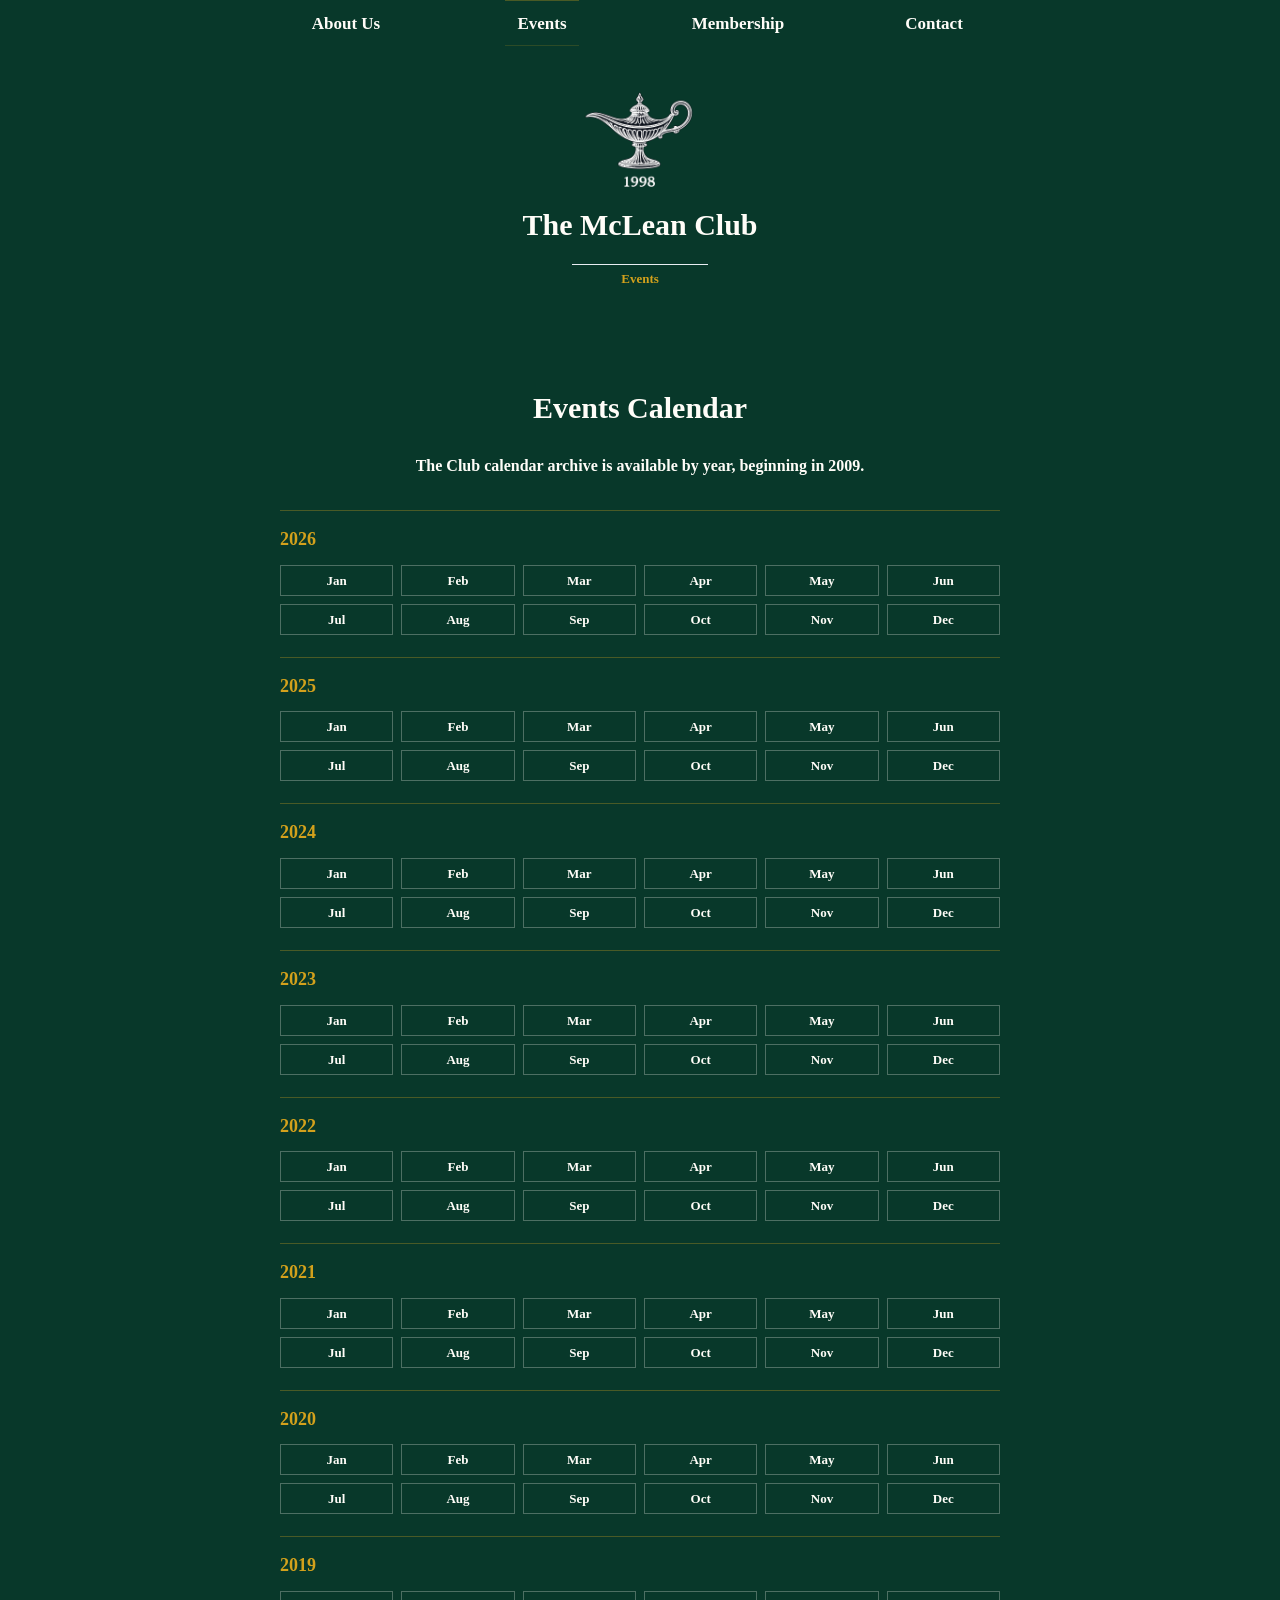
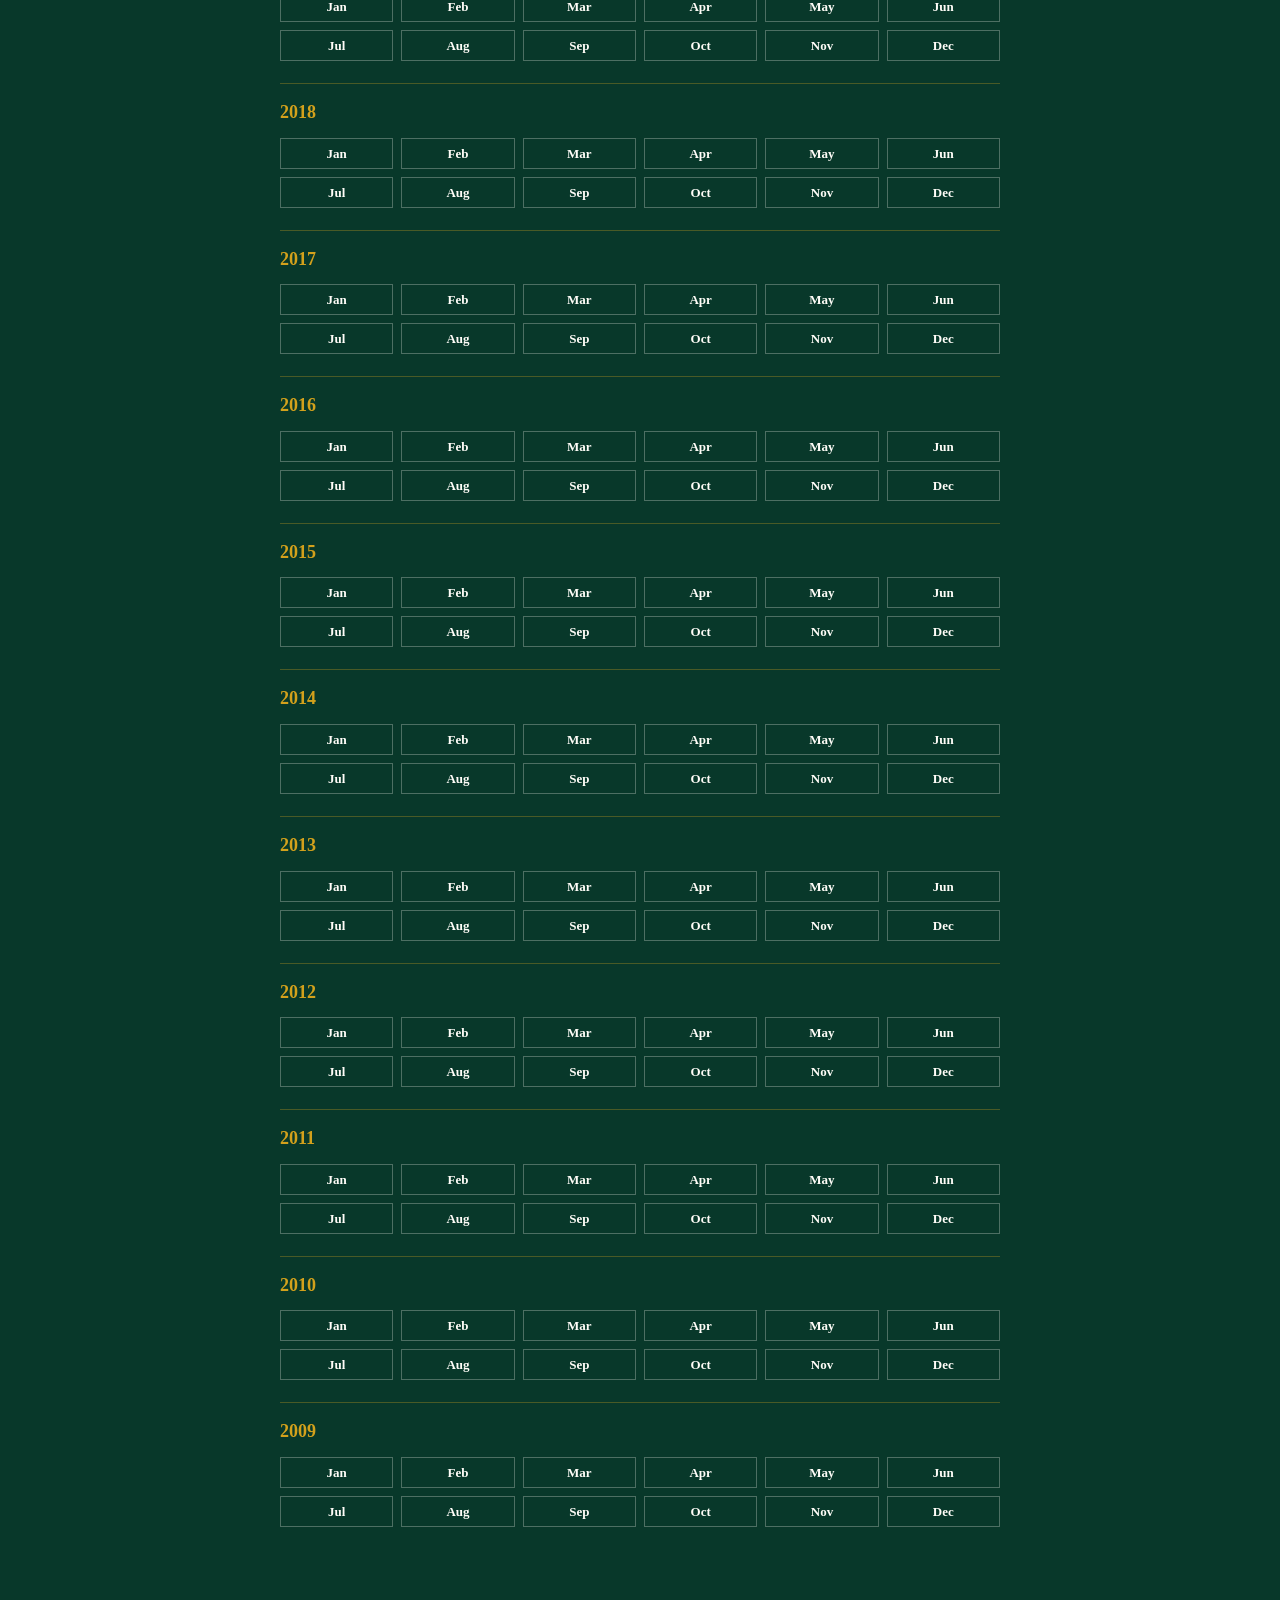
==== events.html @ 1c0b6ec5 "Add site pages for events membership and contact" ====
<!doctype html>
<html lang="en">
  <head>
    <meta charset="utf-8">
    <meta name="viewport" content="width=device-width, initial-scale=1">
    <meta
      name="description"
      content="The McLean Club events calendar archive, with calendar years available back to 2009."
    >
    <meta name="robots" content="index, follow, max-image-preview:large">
    <meta name="author" content="The McLean Club">
    <meta name="theme-color" content="#08382a">
    <meta name="geo.region" content="US-VA">
    <meta name="geo.placename" content="McLean, Virginia">
    <meta property="og:type" content="website">
    <meta property="og:locale" content="en_US">
    <meta property="og:site_name" content="The McLean Club">
    <meta property="og:title" content="Events | The McLean Club">
    <meta
      property="og:description"
      content="The McLean Club events calendar archive, with years available back to 2009."
    >
    <meta property="og:url" content="https://mcleanclub.org/events.html">
    <meta property="og:image" content="https://mcleanclub.org/assets/og-image.png">
    <meta property="og:image:secure_url" content="https://mcleanclub.org/assets/og-image.png">
    <meta property="og:image:type" content="image/png">
    <meta property="og:image:width" content="1200">
    <meta property="og:image:height" content="630">
    <meta property="og:image:alt" content="The McLean Club lamp logo with the 1998 founding year">
    <meta name="twitter:card" content="summary_large_image">
    <meta name="twitter:title" content="Events | The McLean Club">
    <meta
      name="twitter:description"
      content="The McLean Club events calendar archive, with years available back to 2009."
    >
    <meta name="twitter:image" content="https://mcleanclub.org/assets/og-image.png">
    <meta name="twitter:image:alt" content="The McLean Club lamp logo with the 1998 founding year">
    <title>Events | The McLean Club</title>
    <link rel="canonical" href="https://mcleanclub.org/events.html">
    <link rel="icon" type="image/png" href="assets/mclean-club-logo.png">
    <link rel="apple-touch-icon" href="assets/mclean-club-logo.png">
    <link rel="stylesheet" href="styles.css">
    <script src="location.js" defer></script>
  </head>
  <body>
    <nav class="site-nav" aria-label="Primary">
      <a class="site-nav__link" href="index.html#about">About Us</a>
      <a class="site-nav__link site-nav__link--active" href="events.html">Events</a>
      <a class="site-nav__link" href="membership.html">Membership</a>
      <a class="site-nav__link" href="contact.html">Contact</a>
    </nav>

    <header class="masthead" aria-labelledby="site-title">
      <img
        class="masthead__crest"
        src="assets/mclean-club-logo.png"
        alt="The McLean Club logo"
        width="180"
        height="118"
      >
      <h1 id="site-title">The McLean Club</h1>
      <div class="masthead__rule" aria-hidden="true"></div>
      <p class="masthead__kicker">Events</p>
    </header>

    <main class="page-main">
      <section class="content-section" aria-labelledby="events-title">
        <h2 id="events-title">Events Calendar</h2>
        <p>
          The Club calendar archive is available by year, beginning in 2009.
        </p>
        <ol class="calendar-archive" aria-label="Events calendar archive by year">
          <li class="calendar-year">
            <h3>2026</h3>
            <ol class="event-months">
              <li>Jan</li><li>Feb</li><li>Mar</li><li>Apr</li><li>May</li><li>Jun</li>
              <li>Jul</li><li>Aug</li><li>Sep</li><li>Oct</li><li>Nov</li><li>Dec</li>
            </ol>
          </li>
          <li class="calendar-year">
            <h3>2025</h3>
            <ol class="event-months">
              <li>Jan</li><li>Feb</li><li>Mar</li><li>Apr</li><li>May</li><li>Jun</li>
              <li>Jul</li><li>Aug</li><li>Sep</li><li>Oct</li><li>Nov</li><li>Dec</li>
            </ol>
          </li>
          <li class="calendar-year">
            <h3>2024</h3>
            <ol class="event-months">
              <li>Jan</li><li>Feb</li><li>Mar</li><li>Apr</li><li>May</li><li>Jun</li>
              <li>Jul</li><li>Aug</li><li>Sep</li><li>Oct</li><li>Nov</li><li>Dec</li>
            </ol>
          </li>
          <li class="calendar-year">
            <h3>2023</h3>
            <ol class="event-months">
              <li>Jan</li><li>Feb</li><li>Mar</li><li>Apr</li><li>May</li><li>Jun</li>
              <li>Jul</li><li>Aug</li><li>Sep</li><li>Oct</li><li>Nov</li><li>Dec</li>
            </ol>
          </li>
          <li class="calendar-year">
            <h3>2022</h3>
            <ol class="event-months">
              <li>Jan</li><li>Feb</li><li>Mar</li><li>Apr</li><li>May</li><li>Jun</li>
              <li>Jul</li><li>Aug</li><li>Sep</li><li>Oct</li><li>Nov</li><li>Dec</li>
            </ol>
          </li>
          <li class="calendar-year">
            <h3>2021</h3>
            <ol class="event-months">
              <li>Jan</li><li>Feb</li><li>Mar</li><li>Apr</li><li>May</li><li>Jun</li>
              <li>Jul</li><li>Aug</li><li>Sep</li><li>Oct</li><li>Nov</li><li>Dec</li>
            </ol>
          </li>
          <li class="calendar-year">
            <h3>2020</h3>
            <ol class="event-months">
              <li>Jan</li><li>Feb</li><li>Mar</li><li>Apr</li><li>May</li><li>Jun</li>
              <li>Jul</li><li>Aug</li><li>Sep</li><li>Oct</li><li>Nov</li><li>Dec</li>
            </ol>
          </li>
          <li class="calendar-year">
            <h3>2019</h3>
            <ol class="event-months">
              <li>Jan</li><li>Feb</li><li>Mar</li><li>Apr</li><li>May</li><li>Jun</li>
              <li>Jul</li><li>Aug</li><li>Sep</li><li>Oct</li><li>Nov</li><li>Dec</li>
            </ol>
          </li>
          <li class="calendar-year">
            <h3>2018</h3>
            <ol class="event-months">
              <li>Jan</li><li>Feb</li><li>Mar</li><li>Apr</li><li>May</li><li>Jun</li>
              <li>Jul</li><li>Aug</li><li>Sep</li><li>Oct</li><li>Nov</li><li>Dec</li>
            </ol>
          </li>
          <li class="calendar-year">
            <h3>2017</h3>
            <ol class="event-months">
              <li>Jan</li><li>Feb</li><li>Mar</li><li>Apr</li><li>May</li><li>Jun</li>
              <li>Jul</li><li>Aug</li><li>Sep</li><li>Oct</li><li>Nov</li><li>Dec</li>
            </ol>
          </li>
          <li class="calendar-year">
            <h3>2016</h3>
            <ol class="event-months">
              <li>Jan</li><li>Feb</li><li>Mar</li><li>Apr</li><li>May</li><li>Jun</li>
              <li>Jul</li><li>Aug</li><li>Sep</li><li>Oct</li><li>Nov</li><li>Dec</li>
            </ol>
          </li>
          <li class="calendar-year">
            <h3>2015</h3>
            <ol class="event-months">
              <li>Jan</li><li>Feb</li><li>Mar</li><li>Apr</li><li>May</li><li>Jun</li>
              <li>Jul</li><li>Aug</li><li>Sep</li><li>Oct</li><li>Nov</li><li>Dec</li>
            </ol>
          </li>
          <li class="calendar-year">
            <h3>2014</h3>
            <ol class="event-months">
              <li>Jan</li><li>Feb</li><li>Mar</li><li>Apr</li><li>May</li><li>Jun</li>
              <li>Jul</li><li>Aug</li><li>Sep</li><li>Oct</li><li>Nov</li><li>Dec</li>
            </ol>
          </li>
          <li class="calendar-year">
            <h3>2013</h3>
            <ol class="event-months">
              <li>Jan</li><li>Feb</li><li>Mar</li><li>Apr</li><li>May</li><li>Jun</li>
              <li>Jul</li><li>Aug</li><li>Sep</li><li>Oct</li><li>Nov</li><li>Dec</li>
            </ol>
          </li>
          <li class="calendar-year">
            <h3>2012</h3>
            <ol class="event-months">
              <li>Jan</li><li>Feb</li><li>Mar</li><li>Apr</li><li>May</li><li>Jun</li>
              <li>Jul</li><li>Aug</li><li>Sep</li><li>Oct</li><li>Nov</li><li>Dec</li>
            </ol>
          </li>
          <li class="calendar-year">
            <h3>2011</h3>
            <ol class="event-months">
              <li>Jan</li><li>Feb</li><li>Mar</li><li>Apr</li><li>May</li><li>Jun</li>
              <li>Jul</li><li>Aug</li><li>Sep</li><li>Oct</li><li>Nov</li><li>Dec</li>
            </ol>
          </li>
          <li class="calendar-year">
            <h3>2010</h3>
            <ol class="event-months">
              <li>Jan</li><li>Feb</li><li>Mar</li><li>Apr</li><li>May</li><li>Jun</li>
              <li>Jul</li><li>Aug</li><li>Sep</li><li>Oct</li><li>Nov</li><li>Dec</li>
            </ol>
          </li>
          <li class="calendar-year">
            <h3>2009</h3>
            <ol class="event-months">
              <li>Jan</li><li>Feb</li><li>Mar</li><li>Apr</li><li>May</li><li>Jun</li>
              <li>Jul</li><li>Aug</li><li>Sep</li><li>Oct</li><li>Nov</li><li>Dec</li>
            </ol>
          </li>
        </ol>
      </section>
    </main>
  </body>
</html>
---- styles.css ----
:root {
  --background: #08382a;
  --text: #fffdf8;
  --muted: #e8edf2;
  --gold: #d3a11c;
  --rule: rgba(211, 161, 28, 0.32);
}

* {
  box-sizing: border-box;
}

html {
  background: var(--background);
  scroll-behavior: smooth;
}

body {
  min-height: 100vh;
  margin: 0;
  background: var(--background);
  color: var(--text);
  font-family: Georgia, "Times New Roman", serif;
  text-align: center;
}

a {
  color: inherit;
}

.site-nav {
  display: grid;
  grid-template-columns: repeat(4, minmax(0, 1fr));
  gap: 4px;
  width: min(780px, calc(100% - 32px));
  margin: 0 auto;
  align-items: center;
  justify-items: center;
}

.site-nav__link {
  display: block;
  padding: 14px 12px 13px;
  color: var(--text);
  font-size: 1.0625rem;
  font-weight: 700;
  line-height: 1;
  text-decoration: none;
}

.site-nav__link--active {
  border-top: 1px solid var(--rule);
  border-bottom: 1px solid rgba(211, 161, 28, 0.18);
}

.site-nav__link:focus-visible,
.site-nav__link:hover {
  color: var(--gold);
  outline: none;
}

.masthead {
  width: min(520px, calc(100% - 40px));
  margin: 35px auto 0;
}

.masthead__crest {
  display: block;
  width: 180px;
  height: auto;
  margin: 0 auto 6px;
}

h1,
h2,
p {
  margin: 0;
}

h1 {
  font-size: 1.875rem;
  font-weight: 700;
  line-height: 1.2;
}

.masthead__rule {
  width: 136px;
  height: 1px;
  margin: 21px auto 6px;
  background: var(--muted);
}

.masthead__kicker {
  color: var(--gold);
  font-size: 0.8125rem;
  font-weight: 700;
  line-height: 1.2;
}

main {
  width: min(430px, calc(100% - 40px));
  margin: 104px auto 0;
  padding-bottom: 84px;
}

.content-section + .content-section {
  margin-top: 128px;
}

.content-section h2 {
  margin-bottom: 30px;
  color: var(--text);
  font-size: 1.875rem;
  font-weight: 700;
  line-height: 1.15;
}

.content-section p {
  max-width: 344px;
  margin: 0 auto;
  color: var(--text);
  font-size: 1rem;
  font-weight: 700;
  line-height: 1.32;
}

.content-section p + p {
  margin-top: 24px;
}

.page-main {
  width: min(720px, calc(100% - 40px));
}

.page-main .content-section p {
  max-width: 560px;
}

.content-list,
.calendar-archive,
.event-months {
  margin: 0;
  padding: 0;
  list-style: none;
}

.content-list {
  display: grid;
  gap: 18px;
  width: min(520px, 100%);
  margin: 32px auto 0;
  text-align: left;
}

.content-list li {
  border-top: 1px solid var(--rule);
  padding-top: 18px;
  color: var(--text);
  font-size: 1rem;
  font-weight: 700;
  line-height: 1.35;
}

.content-list strong {
  display: block;
  margin-bottom: 6px;
  color: var(--gold);
}

.calendar-archive {
  display: grid;
  gap: 22px;
  margin-top: 34px;
}

.calendar-year {
  border-top: 1px solid var(--rule);
  padding-top: 18px;
  text-align: left;
}

.calendar-year h3 {
  margin: 0 0 14px;
  color: var(--gold);
  font-size: 1.125rem;
  line-height: 1.2;
}

.event-months {
  display: grid;
  grid-template-columns: repeat(6, minmax(0, 1fr));
  gap: 8px;
}

.event-months li {
  border: 1px solid rgba(255, 253, 248, 0.28);
  padding: 8px 6px;
  color: var(--text);
  font-size: 0.8125rem;
  font-weight: 700;
  line-height: 1;
  text-align: center;
}

.content-section__location {
  margin-bottom: 28px;
  color: var(--gold);
  font-size: 0.8125rem;
  font-weight: 700;
  line-height: 1.5;
}

@media (max-width: 560px) {
  .site-nav {
    grid-template-columns: repeat(2, minmax(0, 1fr));
    gap: 0;
    width: min(100%, calc(100% - 24px));
  }

  .site-nav__link {
    padding-right: 8px;
    padding-left: 8px;
    font-size: 1rem;
  }

  .masthead {
    margin-top: 32px;
  }

  h1,
  .content-section h2 {
    font-size: 1.625rem;
  }

  main {
    margin-top: 88px;
  }

  .content-section + .content-section {
    margin-top: 96px;
  }

  .event-months {
    grid-template-columns: repeat(3, minmax(0, 1fr));
  }
}
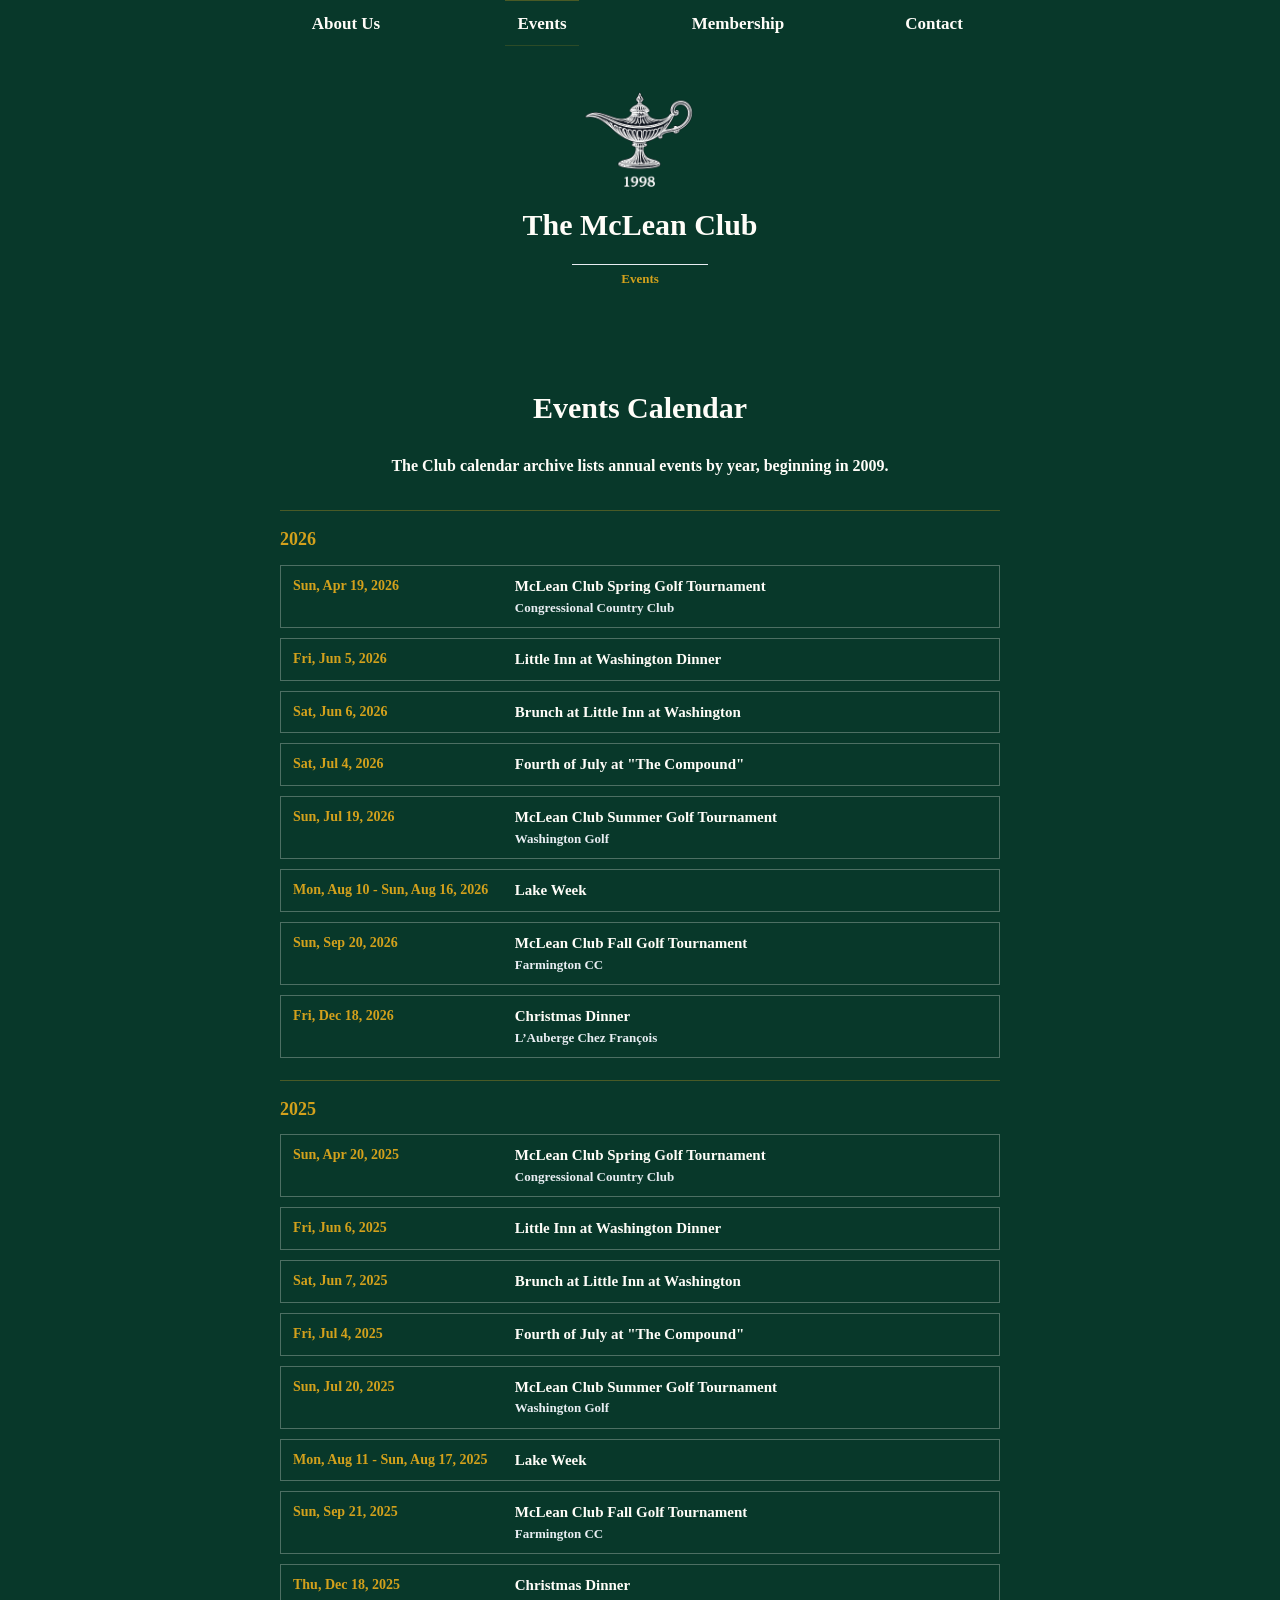
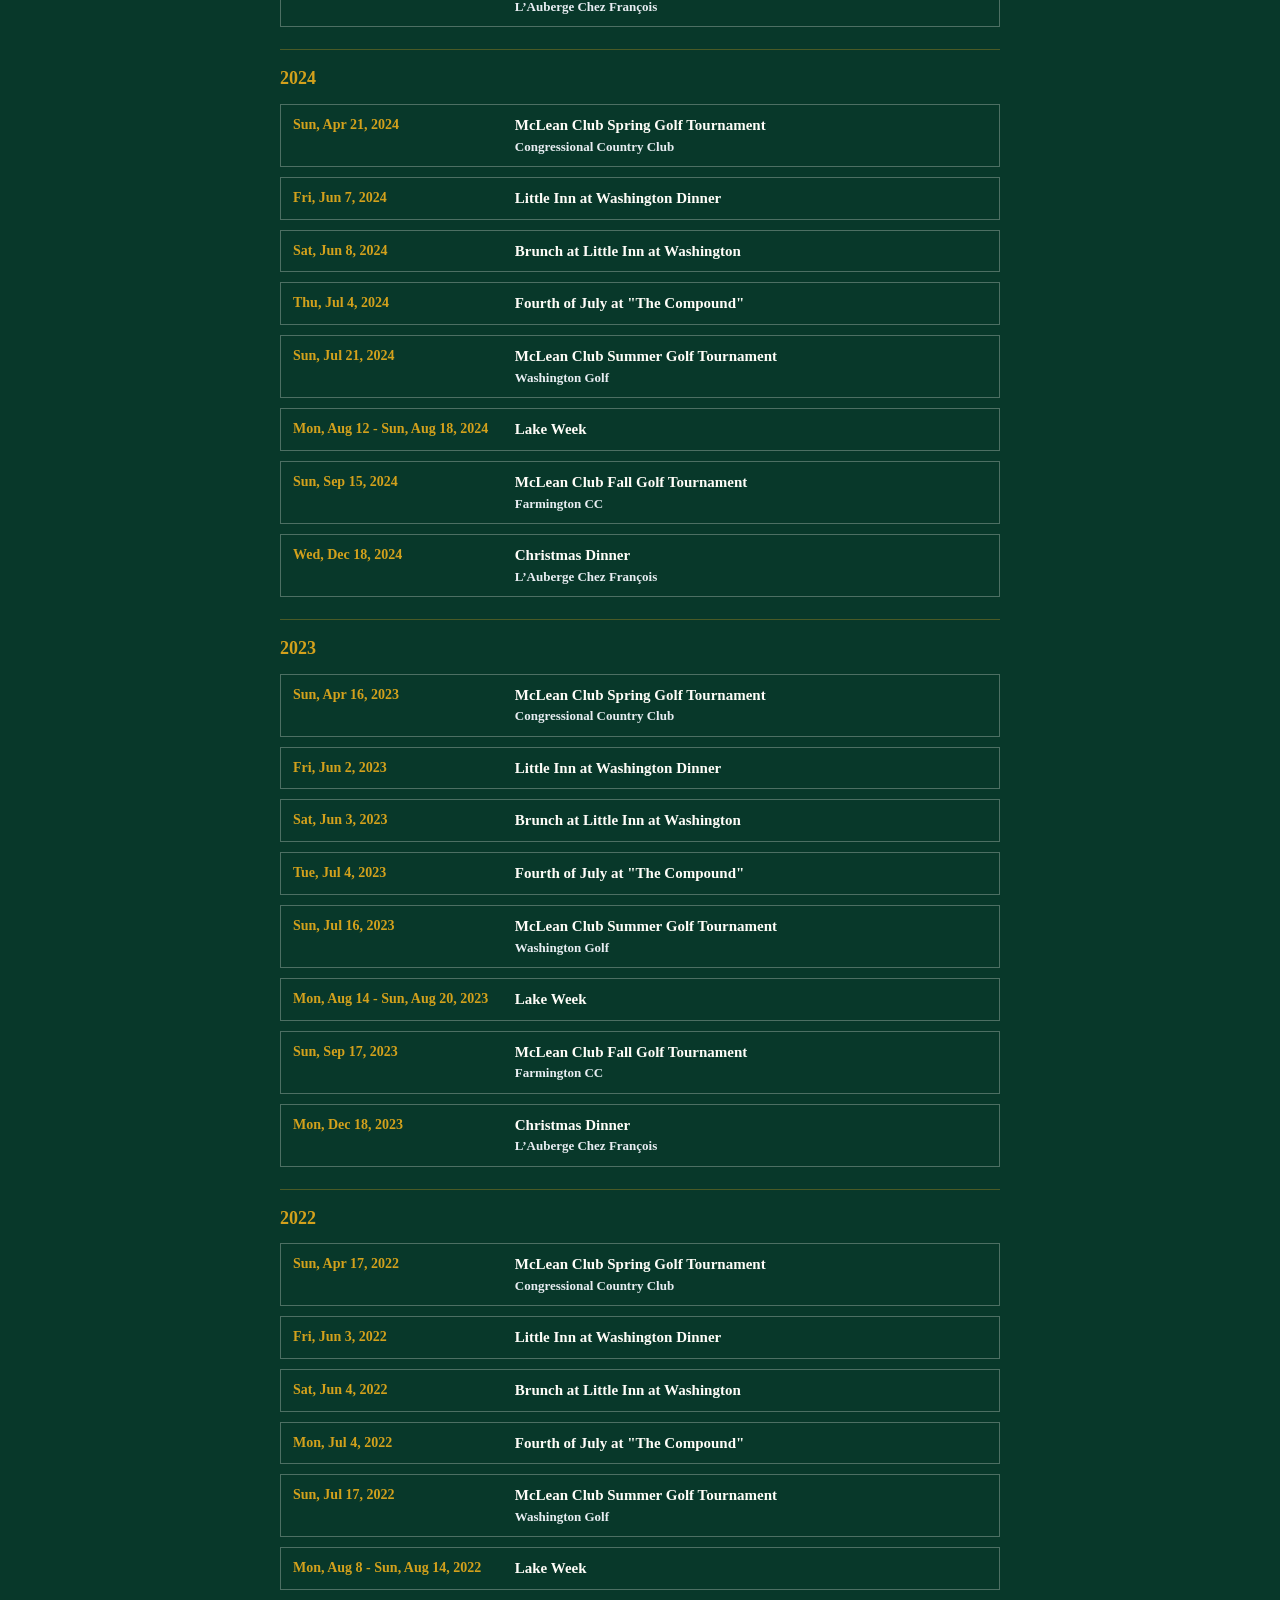
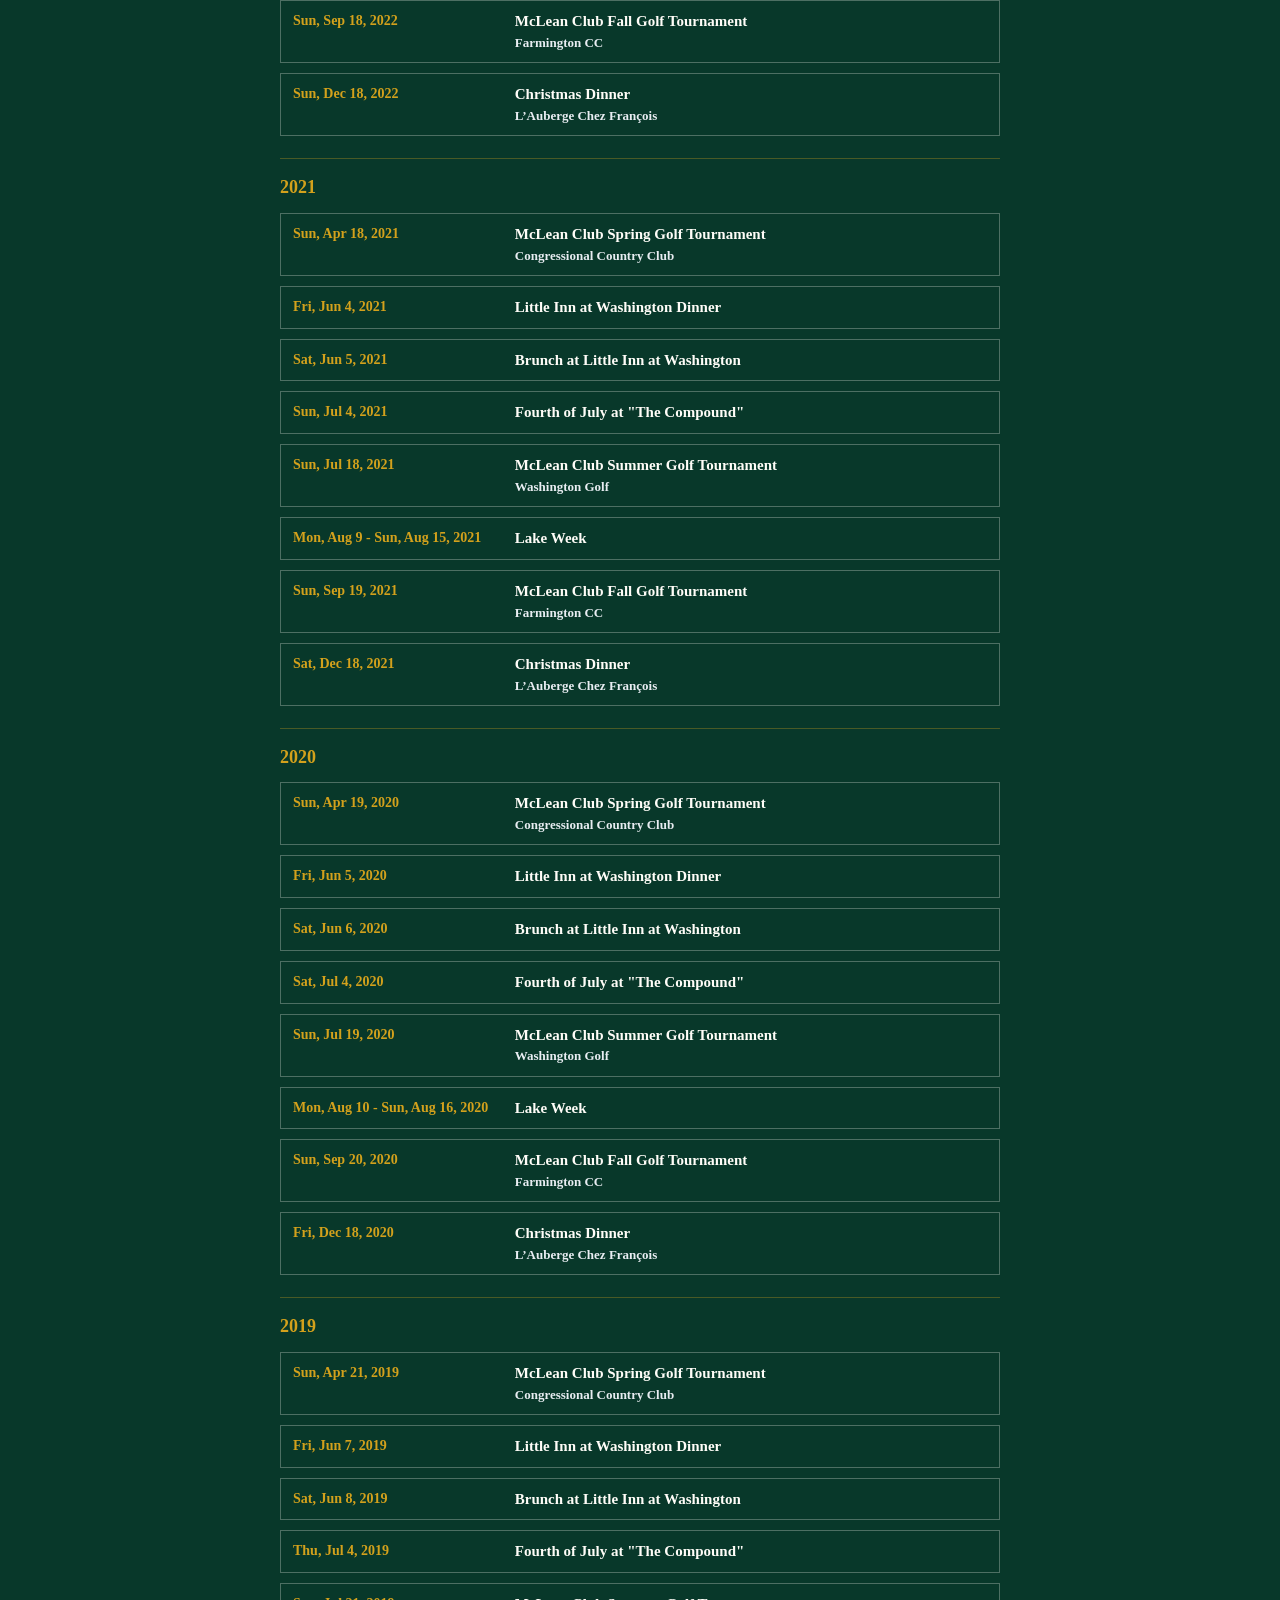
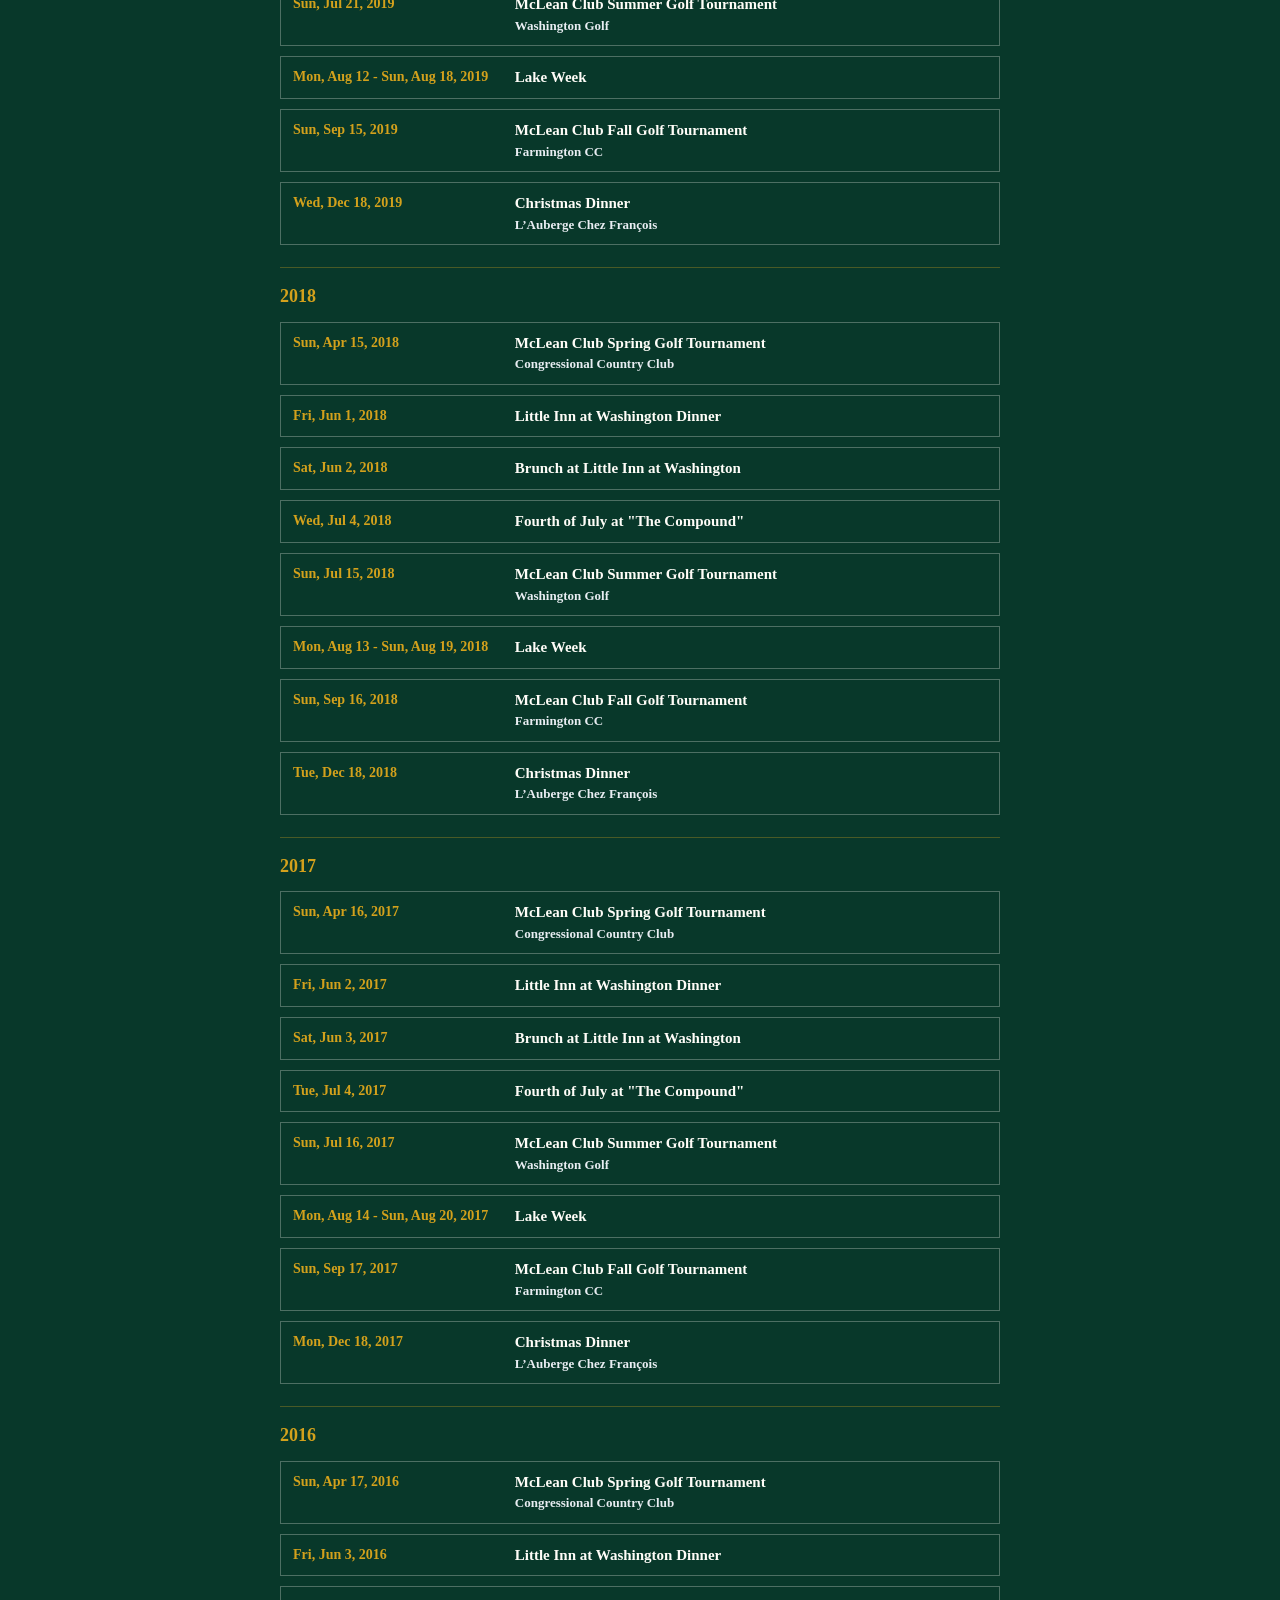
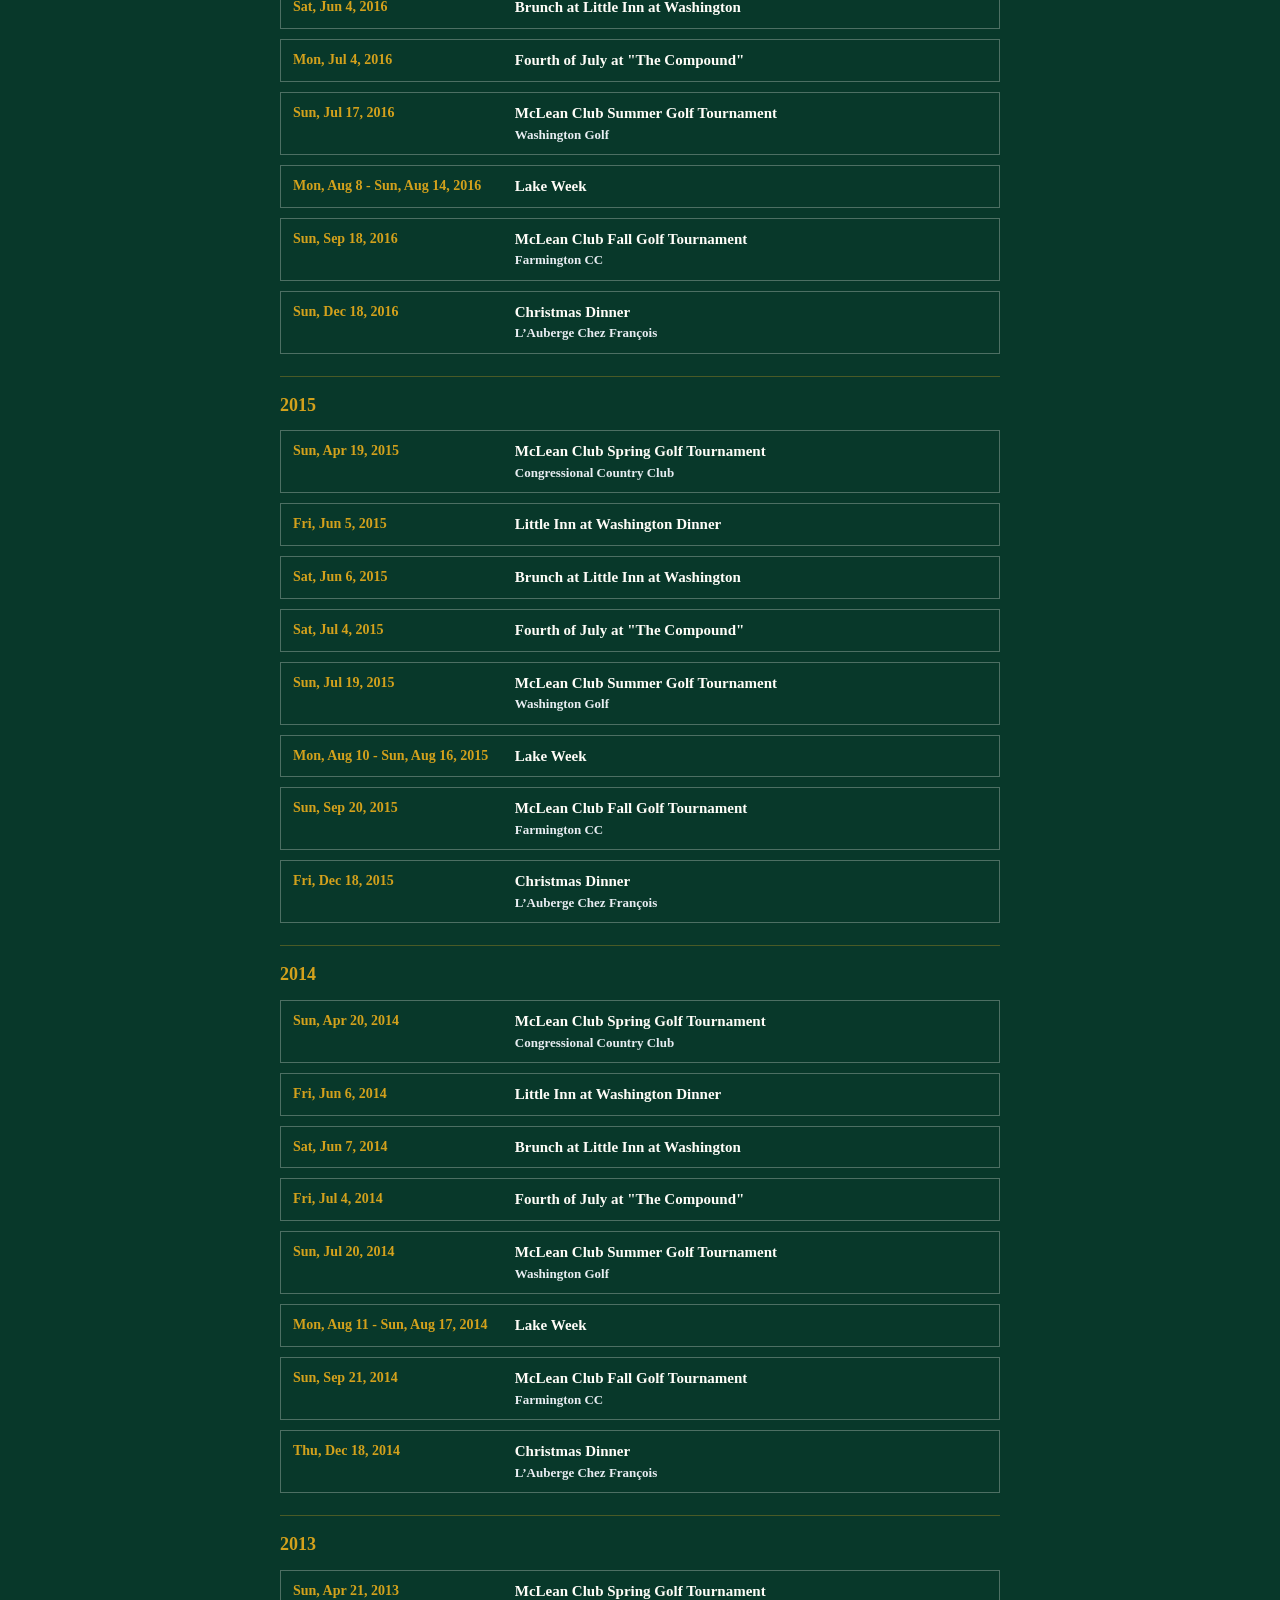
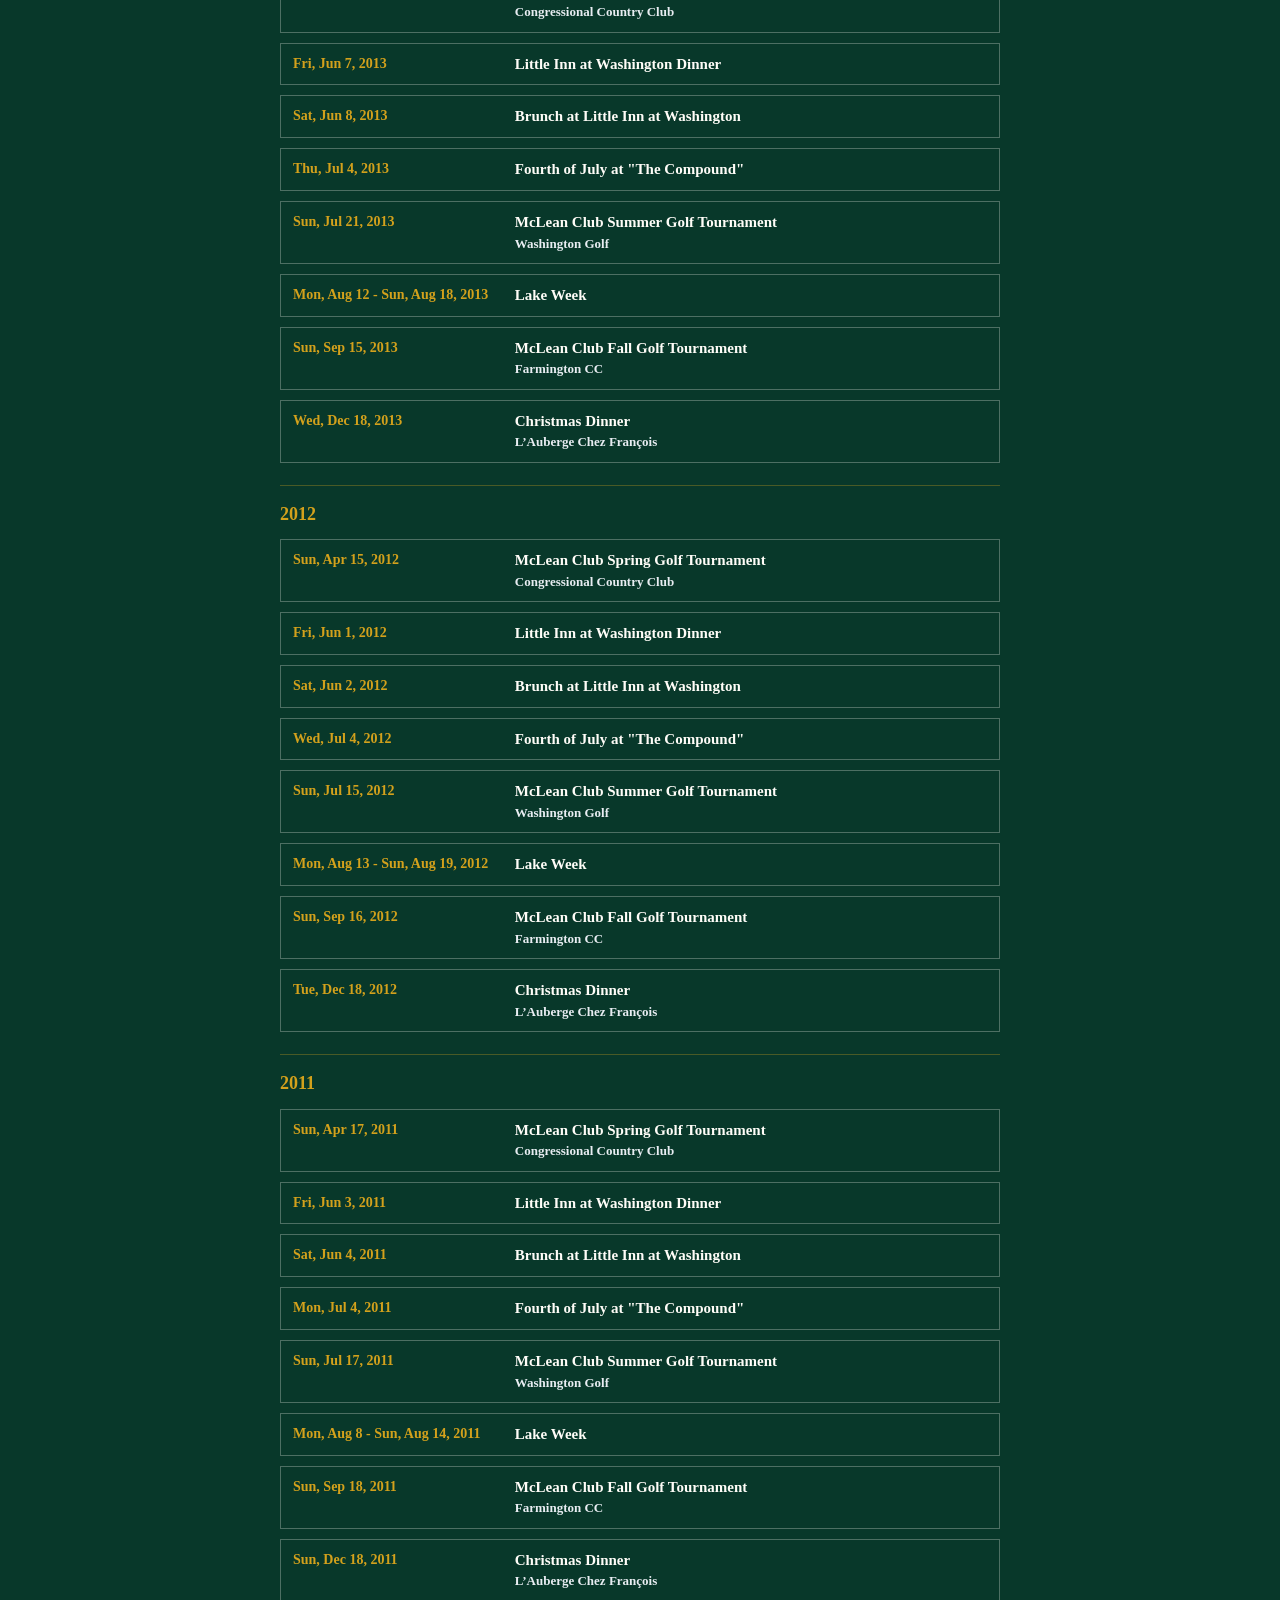
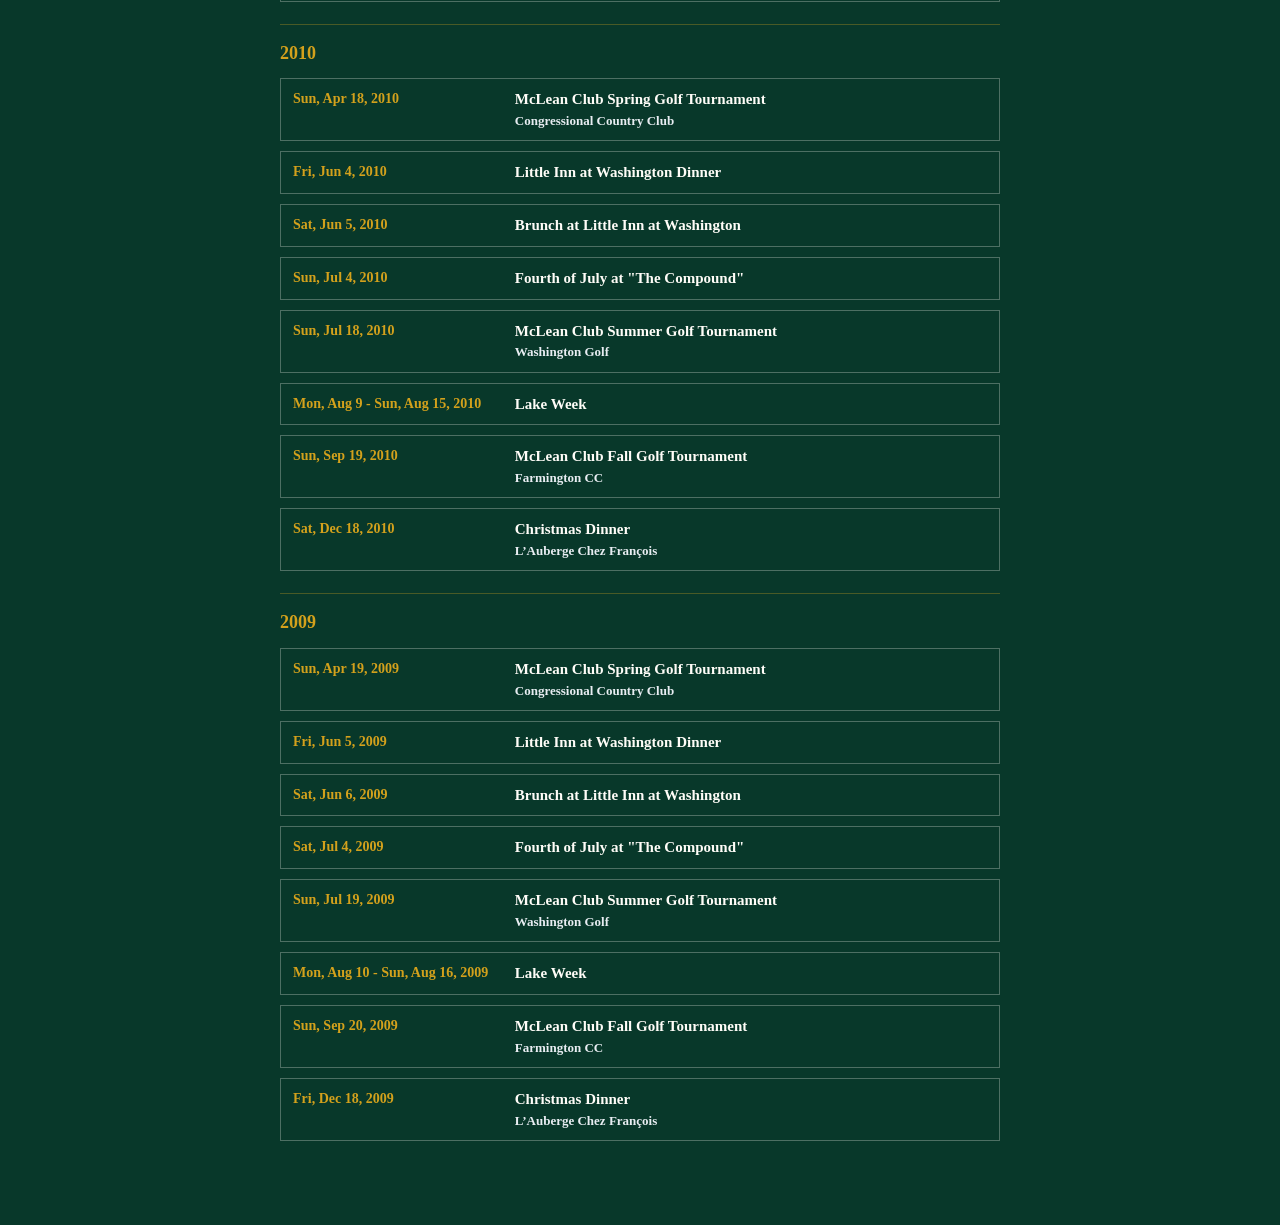
==== commit 310f0ff9: "Add recurring annual events calendar" ====
--- a/events.html
+++ b/events.html
@@ -5,7 +5,7 @@
     <meta name="viewport" content="width=device-width, initial-scale=1">
     <meta
       name="description"
-      content="The McLean Club events calendar archive, with calendar years available back to 2009."
+      content="The McLean Club recurring events calendar archive, with annual events listed by year back to 2009."
     >
     <meta name="robots" content="index, follow, max-image-preview:large">
     <meta name="author" content="The McLean Club">
@@ -18,7 +18,7 @@
     <meta property="og:title" content="Events | The McLean Club">
     <meta
       property="og:description"
-      content="The McLean Club events calendar archive, with years available back to 2009."
+      content="The McLean Club recurring events calendar archive, with annual events listed by year back to 2009."
     >
     <meta property="og:url" content="https://mcleanclub.org/events.html">
     <meta property="og:image" content="https://mcleanclub.org/assets/og-image.png">
@@ -31,7 +31,7 @@
     <meta name="twitter:title" content="Events | The McLean Club">
     <meta
       name="twitter:description"
-      content="The McLean Club events calendar archive, with years available back to 2009."
+      content="The McLean Club recurring events calendar archive, with annual events listed by year back to 2009."
     >
     <meta name="twitter:image" content="https://mcleanclub.org/assets/og-image.png">
     <meta name="twitter:image:alt" content="The McLean Club lamp logo with the 1998 founding year">
@@ -41,6 +41,7 @@
     <link rel="apple-touch-icon" href="assets/mclean-club-logo.png">
     <link rel="stylesheet" href="styles.css">
     <script src="location.js" defer></script>
+    <script src="events.js" defer></script>
   </head>
   <body>
     <nav class="site-nav" aria-label="Primary">
@@ -67,133 +68,57 @@
       <section class="content-section" aria-labelledby="events-title">
         <h2 id="events-title">Events Calendar</h2>
         <p>
-          The Club calendar archive is available by year, beginning in 2009.
+          The Club calendar archive lists annual events by year, beginning in
+          2009.
         </p>
-        <ol class="calendar-archive" aria-label="Events calendar archive by year">
+        <ol class="calendar-archive" data-calendar-archive aria-label="Events calendar archive by year">
           <li class="calendar-year">
-            <h3>2026</h3>
-            <ol class="event-months">
-              <li>Jan</li><li>Feb</li><li>Mar</li><li>Apr</li><li>May</li><li>Jun</li>
-              <li>Jul</li><li>Aug</li><li>Sep</li><li>Oct</li><li>Nov</li><li>Dec</li>
-            </ol>
-          </li>
-          <li class="calendar-year">
-            <h3>2025</h3>
-            <ol class="event-months">
-              <li>Jan</li><li>Feb</li><li>Mar</li><li>Apr</li><li>May</li><li>Jun</li>
-              <li>Jul</li><li>Aug</li><li>Sep</li><li>Oct</li><li>Nov</li><li>Dec</li>
-            </ol>
-          </li>
-          <li class="calendar-year">
-            <h3>2024</h3>
-            <ol class="event-months">
-              <li>Jan</li><li>Feb</li><li>Mar</li><li>Apr</li><li>May</li><li>Jun</li>
-              <li>Jul</li><li>Aug</li><li>Sep</li><li>Oct</li><li>Nov</li><li>Dec</li>
-            </ol>
-          </li>
-          <li class="calendar-year">
-            <h3>2023</h3>
-            <ol class="event-months">
-              <li>Jan</li><li>Feb</li><li>Mar</li><li>Apr</li><li>May</li><li>Jun</li>
-              <li>Jul</li><li>Aug</li><li>Sep</li><li>Oct</li><li>Nov</li><li>Dec</li>
-            </ol>
-          </li>
-          <li class="calendar-year">
-            <h3>2022</h3>
-            <ol class="event-months">
-              <li>Jan</li><li>Feb</li><li>Mar</li><li>Apr</li><li>May</li><li>Jun</li>
-              <li>Jul</li><li>Aug</li><li>Sep</li><li>Oct</li><li>Nov</li><li>Dec</li>
-            </ol>
-          </li>
-          <li class="calendar-year">
-            <h3>2021</h3>
-            <ol class="event-months">
-              <li>Jan</li><li>Feb</li><li>Mar</li><li>Apr</li><li>May</li><li>Jun</li>
-              <li>Jul</li><li>Aug</li><li>Sep</li><li>Oct</li><li>Nov</li><li>Dec</li>
-            </ol>
-          </li>
-          <li class="calendar-year">
-            <h3>2020</h3>
-            <ol class="event-months">
-              <li>Jan</li><li>Feb</li><li>Mar</li><li>Apr</li><li>May</li><li>Jun</li>
-              <li>Jul</li><li>Aug</li><li>Sep</li><li>Oct</li><li>Nov</li><li>Dec</li>
-            </ol>
-          </li>
-          <li class="calendar-year">
-            <h3>2019</h3>
-            <ol class="event-months">
-              <li>Jan</li><li>Feb</li><li>Mar</li><li>Apr</li><li>May</li><li>Jun</li>
-              <li>Jul</li><li>Aug</li><li>Sep</li><li>Oct</li><li>Nov</li><li>Dec</li>
-            </ol>
-          </li>
-          <li class="calendar-year">
-            <h3>2018</h3>
-            <ol class="event-months">
-              <li>Jan</li><li>Feb</li><li>Mar</li><li>Apr</li><li>May</li><li>Jun</li>
-              <li>Jul</li><li>Aug</li><li>Sep</li><li>Oct</li><li>Nov</li><li>Dec</li>
-            </ol>
-          </li>
-          <li class="calendar-year">
-            <h3>2017</h3>
-            <ol class="event-months">
-              <li>Jan</li><li>Feb</li><li>Mar</li><li>Apr</li><li>May</li><li>Jun</li>
-              <li>Jul</li><li>Aug</li><li>Sep</li><li>Oct</li><li>Nov</li><li>Dec</li>
-            </ol>
-          </li>
-          <li class="calendar-year">
-            <h3>2016</h3>
-            <ol class="event-months">
-              <li>Jan</li><li>Feb</li><li>Mar</li><li>Apr</li><li>May</li><li>Jun</li>
-              <li>Jul</li><li>Aug</li><li>Sep</li><li>Oct</li><li>Nov</li><li>Dec</li>
-            </ol>
-          </li>
-          <li class="calendar-year">
-            <h3>2015</h3>
-            <ol class="event-months">
-              <li>Jan</li><li>Feb</li><li>Mar</li><li>Apr</li><li>May</li><li>Jun</li>
-              <li>Jul</li><li>Aug</li><li>Sep</li><li>Oct</li><li>Nov</li><li>Dec</li>
-            </ol>
-          </li>
-          <li class="calendar-year">
-            <h3>2014</h3>
-            <ol class="event-months">
-              <li>Jan</li><li>Feb</li><li>Mar</li><li>Apr</li><li>May</li><li>Jun</li>
-              <li>Jul</li><li>Aug</li><li>Sep</li><li>Oct</li><li>Nov</li><li>Dec</li>
-            </ol>
-          </li>
-          <li class="calendar-year">
-            <h3>2013</h3>
-            <ol class="event-months">
-              <li>Jan</li><li>Feb</li><li>Mar</li><li>Apr</li><li>May</li><li>Jun</li>
-              <li>Jul</li><li>Aug</li><li>Sep</li><li>Oct</li><li>Nov</li><li>Dec</li>
-            </ol>
-          </li>
-          <li class="calendar-year">
-            <h3>2012</h3>
-            <ol class="event-months">
-              <li>Jan</li><li>Feb</li><li>Mar</li><li>Apr</li><li>May</li><li>Jun</li>
-              <li>Jul</li><li>Aug</li><li>Sep</li><li>Oct</li><li>Nov</li><li>Dec</li>
-            </ol>
-          </li>
-          <li class="calendar-year">
-            <h3>2011</h3>
-            <ol class="event-months">
-              <li>Jan</li><li>Feb</li><li>Mar</li><li>Apr</li><li>May</li><li>Jun</li>
-              <li>Jul</li><li>Aug</li><li>Sep</li><li>Oct</li><li>Nov</li><li>Dec</li>
-            </ol>
-          </li>
-          <li class="calendar-year">
-            <h3>2010</h3>
-            <ol class="event-months">
-              <li>Jan</li><li>Feb</li><li>Mar</li><li>Apr</li><li>May</li><li>Jun</li>
-              <li>Jul</li><li>Aug</li><li>Sep</li><li>Oct</li><li>Nov</li><li>Dec</li>
-            </ol>
-          </li>
-          <li class="calendar-year">
-            <h3>2009</h3>
-            <ol class="event-months">
-              <li>Jan</li><li>Feb</li><li>Mar</li><li>Apr</li><li>May</li><li>Jun</li>
-              <li>Jul</li><li>Aug</li><li>Sep</li><li>Oct</li><li>Nov</li><li>Dec</li>
+            <h3>Recurring Annual Events</h3>
+            <ol class="event-list">
+              <li>
+                <span class="event-date">Third Sunday of April</span>
+                <span>
+                  <span class="event-title">McLean Club Spring Golf Tournament</span>
+                  <span class="event-location">Congressional Country Club</span>
+                </span>
+              </li>
+              <li>
+                <span class="event-date">First Friday of June</span>
+                <span class="event-title">Little Inn at Washington Dinner</span>
+              </li>
+              <li>
+                <span class="event-date">Following Saturday</span>
+                <span class="event-title">Brunch at Little Inn at Washington</span>
+              </li>
+              <li>
+                <span class="event-date">Fourth of July</span>
+                <span class="event-title">Fourth of July at &quot;The Compound&quot;</span>
+              </li>
+              <li>
+                <span class="event-date">Third Sunday of July</span>
+                <span>
+                  <span class="event-title">McLean Club Summer Golf Tournament</span>
+                  <span class="event-location">Washington Golf</span>
+                </span>
+              </li>
+              <li>
+                <span class="event-date">Second week of August</span>
+                <span class="event-title">Lake Week</span>
+              </li>
+              <li>
+                <span class="event-date">Third Sunday of September</span>
+                <span>
+                  <span class="event-title">McLean Club Fall Golf Tournament</span>
+                  <span class="event-location">Farmington CC</span>
+                </span>
+              </li>
+              <li>
+                <span class="event-date">December 18</span>
+                <span>
+                  <span class="event-title">Christmas Dinner</span>
+                  <span class="event-location">L&rsquo;Auberge Chez Fran&ccedil;ois</span>
+                </span>
+              </li>
             </ol>
           </li>
         </ol>
--- a/styles.css
+++ b/styles.css
@@ -138,7 +138,7 @@
 
 .content-list,
 .calendar-archive,
-.event-months {
+.event-list {
   margin: 0;
   padding: 0;
   list-style: none;
@@ -186,20 +186,37 @@
   line-height: 1.2;
 }
 
-.event-months {
-  display: grid;
-  grid-template-columns: repeat(6, minmax(0, 1fr));
-  gap: 8px;
-}
-
-.event-months li {
+.event-list {
+  display: grid;
+  gap: 10px;
+}
+
+.event-list li {
+  display: grid;
+  grid-template-columns: minmax(132px, 0.44fr) minmax(0, 1fr);
+  gap: 14px;
   border: 1px solid rgba(255, 253, 248, 0.28);
-  padding: 8px 6px;
-  color: var(--text);
+  padding: 11px 12px;
+  color: var(--text);
+  font-weight: 700;
+  line-height: 1.25;
+}
+
+.event-date {
+  color: var(--gold);
+  font-size: 0.875rem;
+}
+
+.event-title {
+  display: block;
+  font-size: 0.9375rem;
+}
+
+.event-location {
+  display: block;
+  margin-top: 4px;
+  color: var(--muted);
   font-size: 0.8125rem;
-  font-weight: 700;
-  line-height: 1;
-  text-align: center;
 }
 
 .content-section__location {
@@ -240,7 +257,8 @@
     margin-top: 96px;
   }
 
-  .event-months {
-    grid-template-columns: repeat(3, minmax(0, 1fr));
-  }
-}
+  .event-list li {
+    grid-template-columns: 1fr;
+    gap: 5px;
+  }
+}
